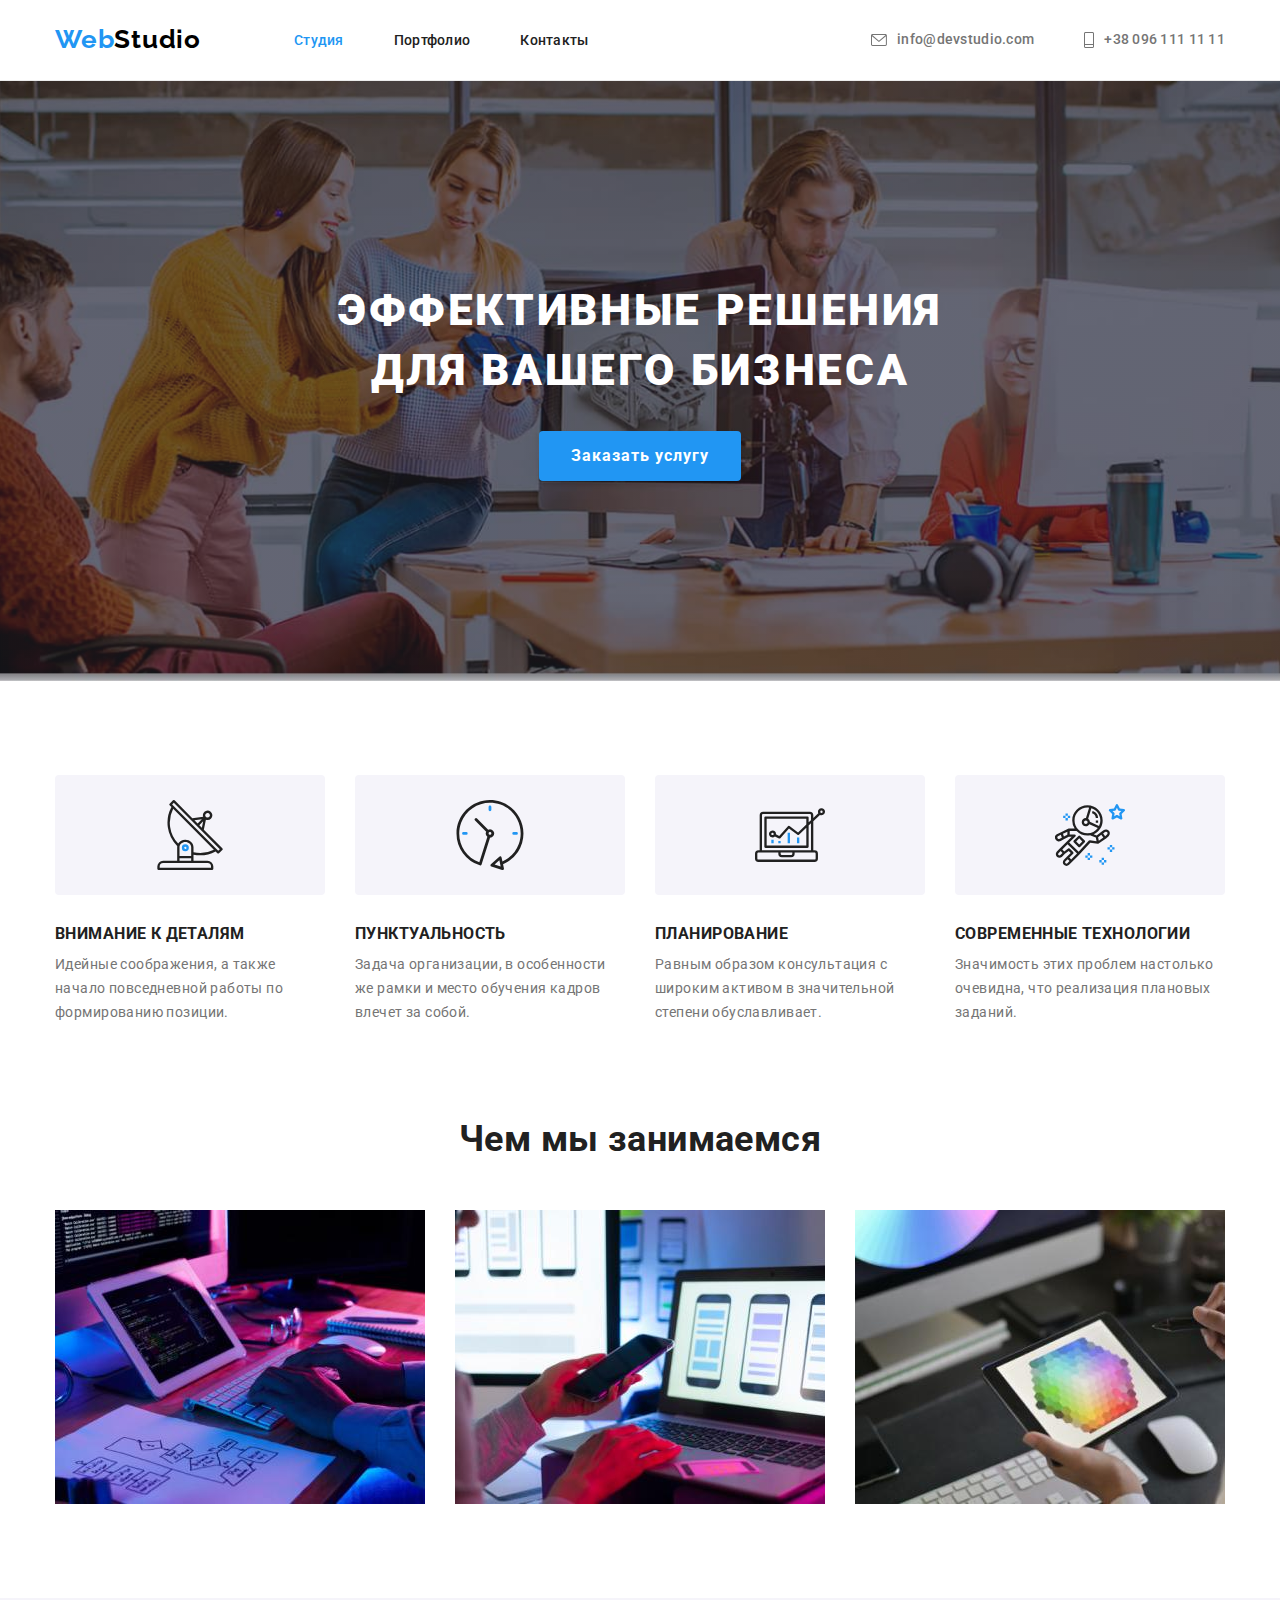
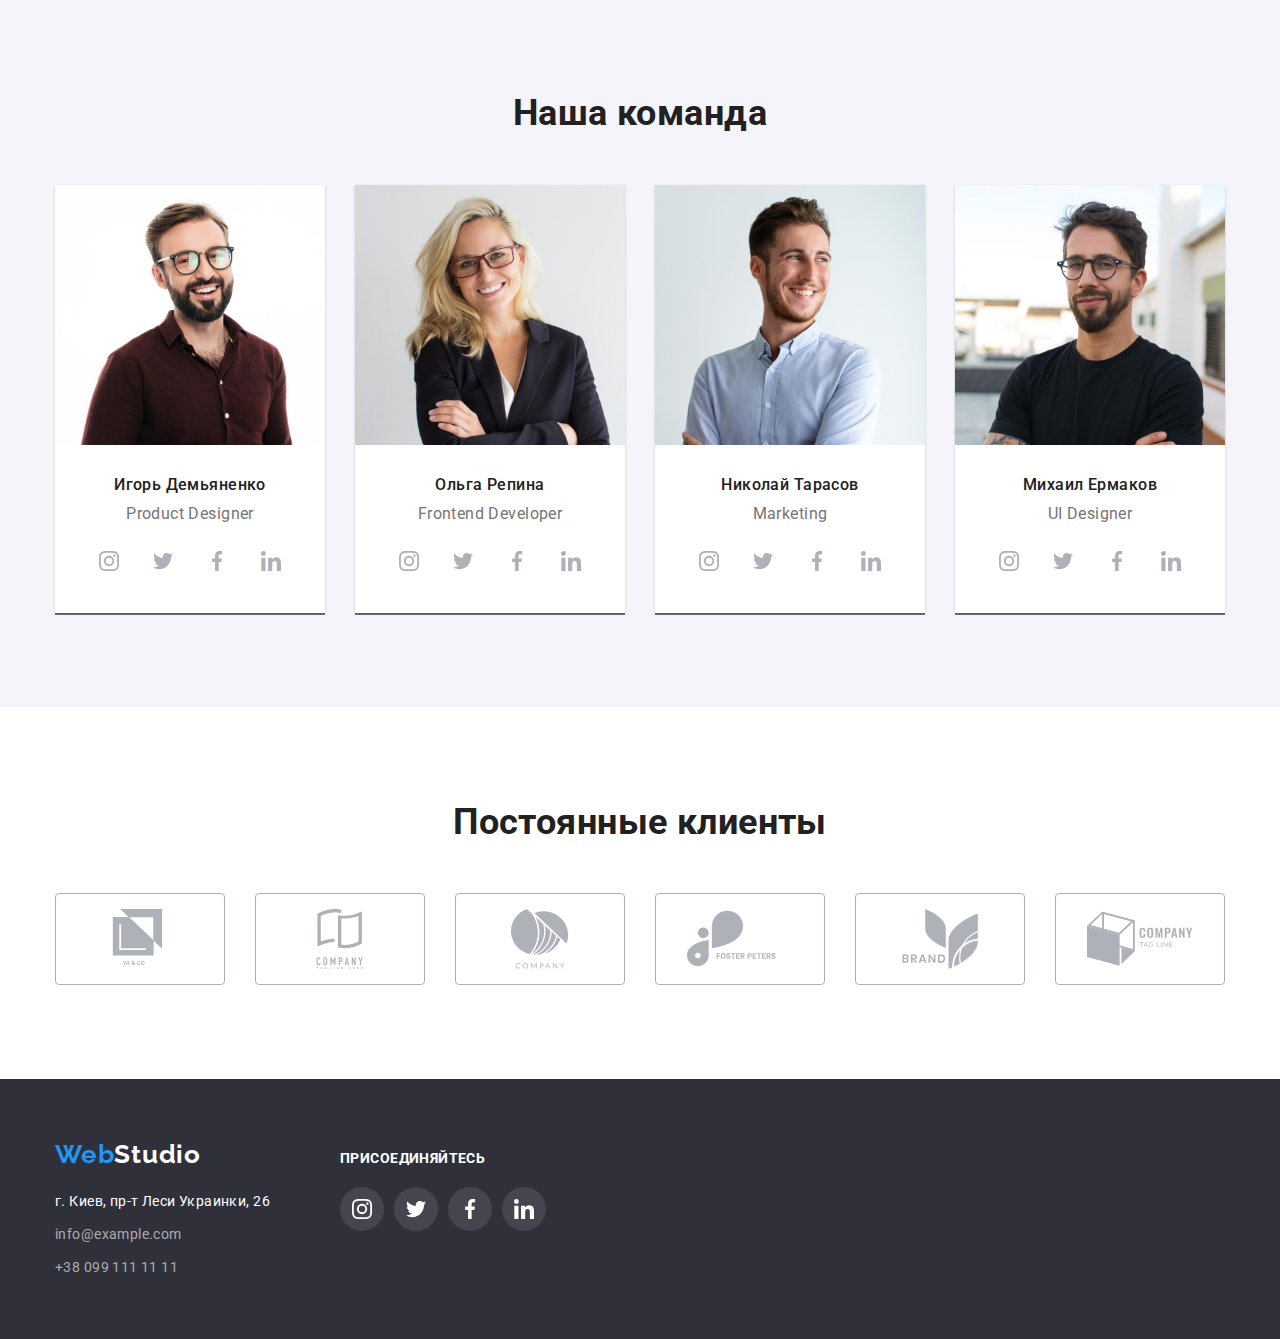
==== index.html @ 62c2daa0 "Копирует файлы из ДЗ-4" ====
<!DOCTYPE html>
<html lang="ru">
<head>
    <meta charset="UTF-8">
    <meta http-equiv="X-UA-Compatible" content="IE=edge">
    <meta name="viewport" content="width=device-width, initial-scale=1.0">
    <title>MainPage</title>
    <link rel="preconnect" href="https://fonts.googleapis.com">
    <link rel="preconnect" href="https://fonts.gstatic.com" crossorigin>
    <link href="https://fonts.googleapis.com/css2?family=Raleway:wght@700&family=Roboto:wght@400;500;700;900&display=swap" rel="stylesheet">
    <link rel="stylesheet" href="https://cdnjs.cloudflare.com/ajax/libs/modern-normalize/1.1.0/modern-normalize.min.css">   
    <link rel="stylesheet" href="./css/styles.css">
</head>
<body>

    <!--Шапка-->
    <header class="page-header">
        <div class="container">
            <nav class="main-nav">
                <a class="logo-header" lang="en" href="./index.html">Web<span class="logo-dark">Studio</span></a>
                <ul class="site-nav">
                    <li class="item"><a class="site-link current" href="./index.html">Студия</a></li>
                    <li class="item"><a class="site-link" href="./portfolio.html">Портфолио</a></li>
                    <li class="item"><a class="site-link" href="">Контакты</a></li>
                </ul>
            </nav>
                <ul class="auth-nav">
                    <li class="item">
                        <a class="auth-link" lang="en" href="mailto:info@example.com">
                            <svg class="icon-mail">
                                <use href="./images/icons.svg#icon-envelope"></use>
                            </svg>
                            info@devstudio.com</a>
                    </li>
                    <li class="item">
                        <a class="auth-link" href="tel:+380961111111">
                            <svg class="icon-tel">
                                <use href="./images/icons.svg#icon-coll"></use>
                            </svg>
                            +38 096 111 11 11</a>
                    </li>
                </ul>                
        </div>
        
    </header>
    <main>
    <!--Герой-->
        <section class="hero">
            <div class="container">
                <h1 class="hero-title">Эффективные решения для вашего бизнеса</h1>
                <button class="primery-button" type="button">Заказать услугу</button>
            </div>   
        </section> 
    
    <!--Преимущества-->
    <section class="section">

        <div class="container">
            <h2 class="section-title visually-hidden">Преимущества</h2>
            <ul class="feature-list">
                <li class="feature-item">
                    <div class="feature-icon">
                        <svg class="icon">
                            <use href="./images/icons.svg#icon-antenna"></use>
                        </svg>
                    </div>
                    <h3 class="feature-list-title">Внимание к деталям</h3>
                    <p>Идейные соображения, а также начало повседневной работы по формированию позиции.</p>
                </li>
                <li class="feature-item">
                    <div class="feature-icon">
                        <svg class="icon">
                            <use href="./images/icons.svg#icon-clock"></use>
                        </svg>
                    </div>
                    <h3 class="feature-list-title">Пунктуальность</h3>
                    <p>Задача организации, в особенности же рамки и место обучения кадров влечет за собой.</p>
                </li>
                <li class="feature-item">
                    <div class="feature-icon">
                        <svg class="icon">
                            <use href="./images/icons.svg#icon-diagram"></use>
                        </svg>
                    </div>
                    <h3 class="feature-list-title">Планирование</h3>
                    <p>Равным образом консультация с широким активом в значительной степени обуславливает.</p>
                </li>
                <li class="feature-item">
                    <div class="feature-icon">
                        <svg class="icon">
                            <use href="./images/icons.svg#icon-astronaut"></use>
                        </svg>
                    </div>
                    <h3 class="feature-list-title">Современные технологии</h3>
                    <p>Значимость этих проблем настолько очевидна, что реализация плановых заданий.</p>
                </li>
            </ul>
        </div>
        
    </section>

    <!--Чем занимаемся-->
    <section class="section other-padding">

        <div class="container">
            <h2 class="section-title">Чем мы занимаемся</h2>
            <ul class="business-list">
                <li>
                    <img src="./images/work-img-1.jpg" alt="разработка" width="370">
                </li>
                <li>
                    <img src="./images/work-img-2.jpg" alt="дизайн" width="370">
                </li>
                <li>
                    <img src="./images/work-img-3.jpg" alt="маркетинг" width="370">
                </li>
            </ul>
        </div>
        
    </section>

    <!--Команда-->
    <section class="section team">

        <div class="container">
            <h2 class="section-title">Наша команда</h2>
            <ul class="team-list">
                <li class="item">
                    <img src="./images/photo-1.jpg" alt="фото Игорь Демьяненко" width="270">
                    <div class="team-info">
                        <h3 class="team-list-title">Игорь Демьяненко</h3>
                        <p class="team-list-text" lang="en">Product Designer</p>
                        <ul class="team-network">
                            <li class="item-network">
                                <a class="link-network" href="">
                                    <svg class="icon-network">
                                        <use href="./images/icons.svg#icon-instagram"></use>
                                    </svg>
                                </a>
                            </li>
                            <li class="item-network">
                                <a class="link-network" href="">
                                    <svg class="icon-network">
                                        <use href="./images/icons.svg#icon-twitter"></use>
                                    </svg>
                                </a>
                            </li>
                            <li class="item-network">
                                <a class="link-network" href="">
                                    <svg class="icon-network">
                                        <use href="./images/icons.svg#icon-facebook"></use>
                                    </svg>
                                </a>
                            </li>
                            <li class="item-network">
                                <a class="link-network" href="">
                                    <svg class="icon-network">
                                        <use href="./images/icons.svg#icon-linkedin"></use>
                                    </svg>
                                </a>
                            </li>
                        </ul>
                    </div>
                    
                </li>

                <li class="item">
                    <img src="./images/photo-2.jpg" alt="фото Ольга Репина" width="270">
                    <div class="team-info">
                        <h3 class="team-list-title">Ольга Репина</h3>
                        <p class="team-list-text" lang="en">Frontend Developer</p>
                        <ul class="team-network">
                            <li class="item-network">
                                <a class="link-network" href="">
                                    <svg class="icon-network">
                                        <use href="./images/icons.svg#icon-instagram"></use>
                                    </svg>
                                </a>
                            </li>
                            <li class="item-network">
                                <a class="link-network" href="">
                                    <svg class="icon-network">
                                        <use href="./images/icons.svg#icon-twitter"></use>
                                    </svg>
                                </a>
                            </li>
                            <li class="item-network">
                                <a class="link-network" href="">
                                    <svg class="icon-network">
                                        <use href="./images/icons.svg#icon-facebook"></use>
                                    </svg>
                                </a>
                            </li>
                            <li class="item-network">
                                <a class="link-network" href="">
                                    <svg class="icon-network">
                                        <use href="./images/icons.svg#icon-linkedin"></use>
                                    </svg>
                                </a>
                            </li>
                        </ul>
                    </div>
                    
                </li>
                <li class="item">
                    <img src="./images/photo-3.jpg" alt="фото Николай Тарасов" width="270">
                    <div class="team-info">
                        <h3 class="team-list-title">Николай Тарасов</h3>
                        <p class="team-list-text" lang="en">Marketing</p>
                        <ul class="team-network">
                            <li class="item-network">
                                <a class="link-network" href="">
                                    <svg class="icon-network">
                                        <use href="./images/icons.svg#icon-instagram"></use>
                                    </svg>
                                </a>
                            </li>
                            <li class="item-network">
                                <a class="link-network" href="">
                                    <svg class="icon-network">
                                        <use href="./images/icons.svg#icon-twitter"></use>
                                    </svg>
                                </a>
                            </li>
                            <li class="item-network">
                                <a class="link-network" href="">
                                    <svg class="icon-network">
                                        <use href="./images/icons.svg#icon-facebook"></use>
                                    </svg>
                                </a>
                            </li>
                            <li class="item-network">
                                <a class="link-network" href="">
                                    <svg class="icon-network">
                                        <use href="./images/icons.svg#icon-linkedin"></use>
                                    </svg>
                                </a>
                            </li>
                        </ul>
                    </div>
                </li>
                
                <li class="item">
                    <img src="./images/photo-4.jpg" alt="фото Михаил Ермаков" width="270">
                    <div class="team-info">
                        <h3 class="team-list-title">Михаил Ермаков</h3>
                        <p class="team-list-text" lang="en">UI Designer</p>
                        <ul class="team-network">
                            <li class="item-network">
                                <a class="link-network" href="">
                                    <svg class="icon-network">
                                        <use href="./images/icons.svg#icon-instagram"></use>
                                    </svg>
                                </a>
                            </li>
                            <li class="item-network">
                                <a class="link-network" href="">
                                    <svg class="icon-network">
                                        <use href="./images/icons.svg#icon-twitter"></use>
                                    </svg>
                                </a>
                            </li>
                            <li class="item-network">
                                <a class="link-network" href="">
                                    <svg class="icon-network">
                                        <use href="./images/icons.svg#icon-facebook"></use>
                                    </svg>
                                </a>
                            </li>
                            <li class="item-network">
                                <a class="link-network" href="">
                                    <svg class="icon-network">
                                        <use href="./images/icons.svg#icon-linkedin"></use>
                                    </svg>
                                </a>
                            </li>
                        </ul>
                    </div>
                    
                </li>
            </ul>
        </div>
        
    </section>

    <!-- Постоянные клиенты -->

    <section class="section">
        <div class="container">
            <h2 class="section-title">Постоянные клиенты</h2>
            <ul class="clients-list">
                <li class="clients-item">
                    <a class="clients-link" href="">
                        <svg class="clients-icon">
                            <use href="./images/icons.svg#icon-logo-one"></use>
                        </svg>
                    </a>
                </li>
                <li class="clients-item">
                    <a class="clients-link" href="">
                        <svg class="clients-icon">
                            <use href="./images/icons.svg#icon-logo-two"></use>
                        </svg>
                    </a>
                </li>
                <li class="clients-item">
                    <a class="clients-link" href="">
                        <svg class="clients-icon">
                            <use href="./images/icons.svg#icon-logo-three"></use>
                        </svg>
                    </a>
                </li>
                <li class="clients-item">
                    <a class="clients-link" href="">
                        <svg class="clients-icon">
                            <use href="./images/icons.svg#icon-logo-four"></use>
                        </svg>
                    </a>
                </li>
                <li class="clients-item">
                    <a class="clients-link" href="">
                        <svg class="clients-icon">
                            <use href="./images/icons.svg#icon-logo-five"></use>
                        </svg>
                    </a>
                </li>
                <li class="clients-item">
                    <a class="clients-link" href="">
                        <svg class="clients-icon">
                            <use href="./images/icons.svg#icon-logo-six"></use>
                        </svg>
                    </a>
                </li>

            </ul>

        </div>
    </section>
    </main>
    <!--Подвал-->
    <footer class="footer">
        <div class="container footer-container">
            <div class="footer-left">
                <a class="logo-footer" lang="en" href="./index.html">Web<span class="logo-light">Studio</span></a>
                <address class="address">
                    <ul class="footer-contacts">
                        <li class="contacts-item">
                            <a class="footer-adress" href="">г. Киев, пр-т Леси Украинки, 26</a>
                        </li>
                        <li class="contacts-item">
                            <a class="footer-mail" lang="en" href="mailto:info@example.com">info@example.com</a>
                        </li>
                        <li class="contacts-item">
                            <a class="footer-tel" href="tel:+380961111111">+38 099 111 11 11</a>
                        </li>      
                    </ul>
                </address>
            </div>
            <div class="footer-right">
                <h3 class="join-title">присоединяйтесь</h3>
                <ul class="join-list">
                    <li class="item-footer-network">
                        <a class="link-footer-network" href="">
                            <svg class="icon-footer-network">
                                <use href="./images/icons.svg#icon-instagram"></use>
                            </svg>
                        </a>
                    </li>
                    <li class="item-footer-network">
                        <a class="link-footer-network" href="">
                            <svg class="icon-footer-network">
                                <use href="./images/icons.svg#icon-twitter"></use>
                            </svg>
                        </a>
                    </li>
                    <li class="item-footer-network">
                        <a class="link-footer-network" href="">
                            <svg class="icon-footer-network">
                                <use href="./images/icons.svg#icon-facebook"></use>
                            </svg>
                        </a>
                    </li>
                    <li class="item-footer-network">
                        <a class="link-footer-network" href="">
                            <svg class="icon-footer-network">
                                <use href="./images/icons.svg#icon-linkedin"></use>
                            </svg>
                        </a>
                    </li>
                </ul>
                
            </div>
            
        </div>
    </footer>
</body>
</html>
---- css/styles.css ----
:root {
    /* color */
    --primary-bg-color: #ffffff;
    --primary-text-color: #757575;
    --primary-title-color: #212121;
    --accent-color: #2196F3;
    --secondary-bg-color: #F5F4FA;
    --button-bg-color: #F5F4FA;}

body {
    background-color: var(--primary-bg-color);
    color: var(--primary-text-color);
    font-family: Roboto, sans-serif;
    letter-spacing: 0.03em;
    font-size: 14px;
    line-height: 1.7;
    }

h1,
h2,
h3,
p {
    margin: 0px;
}
ul {
    margin: 0px;
    padding: 0px;
    list-style: none;
}
button {cursor: pointer;}
img {display: block;
max-width: 100%;
height: auto;}
a {text-decoration: none;}

    /* container */
.container {
    width: 1200px;
    padding-left: 15px;
    padding-right: 15px;
    margin: 0 auto;
    }

.visually-hidden {
    position: absolute;
    width: 1px;
    height: 1px;
    margin: -1px;
    border: 0;
    padding: 0;
    
    white-space: nowrap;
    clip-path: inset(100%);
    clip: rect(0 0 0 0);
    overflow: hidden;
}

/*============ Header ===========*/

    /* logo header*/

.logo-header {
    display: block;
    padding-top: 24px;
    padding-bottom: 25px;
    font-family: Raleway;
    font-weight: bold;
    font-size: 26px;
    line-height: 1.2;
    letter-spacing: 0.03em;
    color: #2196F3;
}

.logo-dark {color: #000000;}

        /* all-nav */

    .page-header {
        border-bottom: 1px solid #ECECEC;}
    .page-header .container {
        display: flex;
        align-items: center;
        justify-content: space-between
    }
    .main-nav {display: flex;}
        
        /* site nav */

    .site-nav {
        display: flex;
        margin-left: 93px;
    }

    .site-nav .item + .item {margin-left: 50px;}
        
    .site-link {
        display: block;
        padding-top: 32px;
        padding-bottom: 32px;

        color: var(--primary-title-color);
        font-weight: 500;
        line-height: 1.17;
        letter-spacing: 0.02em;
    }
        
    .site-link:hover,
    .site-link:focus {color: var(--accent-color);}
    .site-link.current {color: var(--accent-color);}

        /* auth nav */

    .auth-nav {
        display: flex;
        justify-content: center;
        align-items: center;
        }
    .auth-nav .item + .item {margin-left: 50px;}

    .auth-link {
        display: flex;
        align-items: center;
        color: var(--primary-text-color);
        font-weight: 500;
        line-height: 1.14;
        letter-spacing: 0.02em;
        padding-top: 32px;
        padding-bottom: 32px;
    }
    .auth-link:hover,
    .auth-link:focus {
        color: var(--accent-color);
        fill: var(--accent-color);
    }
    
    .icon-mail {
        width: 16px;
        height: 12px;
        margin-right: 10px;
        fill: currentColor;
    }
        
    .icon-tel {
        width: 10px;
        height: 16px;
        margin-right: 10px;
        fill: currentColor;
        }
    

    /*========== Hero========== */
    .hero {
        padding: 200px 0;
        background-color: #C4C4C4;
        text-align: center;
        background-image: linear-gradient(
        rgba(47, 48, 58, 0.4),
        rgba(47, 48, 58, 0.4)),
        url("../images/header-img.jpg");
        background-repeat: no-repeat;
        background-position: center;
        background-size: cover;
        }

    .hero-title {
        color: var(--primary-bg-color);
        margin: 0 auto;
        margin-bottom: 30px;
        width: 696px;
        font-weight: 900;
        font-size: 44px;
        line-height: 1.36;
        letter-spacing: 0.06em;
        text-transform: uppercase;
        }
        
    .primery-button {
        padding: 10px 32px;
        font-weight: 700;
        font-size: 16px;
        line-height: 1.87;
        letter-spacing: 0.06em;
        box-shadow: 0px 4px 4px rgba(0, 0, 0, 0.15);
        border-radius: 4px;
        border: none;

        background-color: var(--accent-color);
        color: #ffffff;
        }

    .primery-button:hover,
    .primery-button:focus {
        background-color: #118CE8;
        color: #ffffff;
        }

    /*========= Main ==========*/

        /* section */

    .section {padding-top: 94px;
        padding-bottom: 94px;}

    .section.other-padding {
        padding-top: 0px;
        }

        /* title */

    .section-title {
        color: var(--primary-title-color);
        font-weight: 700;
        font-size: 36px;
        line-height: 1.17;
        text-align: center;
        margin-bottom: 50px;
    }

    .feature-list-title {
        color: var(--primary-title-color);
        font-weight: 700;
        line-height: 1.1;
        margin-bottom: 10px;
        text-transform: uppercase;
    }
    
    .team-list-title {
        color: var(--primary-title-color);
        font-weight: 500;
        font-size: 16px;
        line-height: 1.2;
        text-align: center;
        margin-bottom: 10px;
    }

        /* feature */ 
    .feature-list {
        display: flex;
        justify-content: space-between
    }

    .feature-list .feature-item {width: 270px;}

    .feature-icon {
        display: flex;
        align-items: center;
        justify-content: center;
        height: 120px;
        margin-bottom: 30px;
        padding: 25px 0;
        border-radius: 4px;
        background-color: var(--button-bg-color)
        }
    .icon {
        width: 70px;
        height: 70px;
        }

        /* business-list */

    .business-list {
        display: flex;
        justify-content: space-between;
    }

        /* Team  */

    .team-list {
        display: flex;
        justify-content: space-between
    }

    .team-list .item {
        background-color: var(--primary-bg-color);
        box-shadow: 0px 1px 3px rgba(0, 0, 0, 0.12), 0px 1px 1px rgba(0, 0, 0, 0.14), 0px 2px
    }

    .team {background-color: var(--secondary-bg-color);}

    .team-info {
        padding-top: 30px;
        padding-bottom: 30px;
        }

    .team-list-text {
        font-weight: 400;
        font-size: 16px;
        line-height: 1.2;
        text-align: center;
        }

    .team-network {
        display: flex;
        justify-content: center;
        margin-top: 16px;
        }

    .link-network {
        display: flex;
        width: 44px;
        height: 44px;
        align-items: center;
        justify-content: center;
        color: #AFB1B8;
        }    
    
    .icon-network {
            width: 20px;
            height: 20px;
            fill: currentColor;
        }

    .team-network .item-network + .item-network {margin-left: 10px;}

    .link-network:hover,
    .link-network:focus {
        background-color: var(--accent-color);
        color: var(--primary-bg-color);
        border-radius: 50%;
    }

        /* Our clients */

    .clients-list {
        display: flex;
        justify-content: center;}

    .clients-list .clients-item + .clients-item {margin-left: 30px;}

    .clients-link {
        display: flex;
        align-items: center;
        justify-content: center;
        width: 170px;
        height: 92px;
        border: 1px solid #AFB1B8;
        border-radius: 4px;
        color: #AFB1B8;
    }

    .clients-link:hover,
    .clients-link:focus {
        color: var(--accent-color);
        border: 1px solid var(--accent-color);
    }
    
    .clients-icon {
        width: 106px;
        height: 60px;
        fill: currentColor;
    }
        
    /*============ Footer============ */
    .footer {
        padding-top: 60px;
        padding-bottom: 60px;
        background-color: #2F303A;
    }
    .footer-container {
        display: flex;
        align-items: baseline;
    }

        /* logo footer */
    .logo-footer {
        display: block;
        margin-bottom: 20px;
        font-family: Raleway;
        font-weight: 700;
        font-size: 26px;
        line-height: 31px;
        letter-spacing: 0.03em;
        color: #2196F3;
        }
    .logo-light {color: #ffffff;}

    .footer-adress {color: #ffffff;}

    .footer-mail,
    .footer-tel {color: rgba(255, 255, 255, 0.6);}

    .footer-mail:hover, .footer-mail:focus {color: #ffffff;}

    .footer-tel:hover, .footer-tel:focus {color: #ffffff;}

    .address {font-style: normal;}

    .contacts-item:not(:last-child) {margin-bottom: 9px;}
    
    

    /* footer right */

    .footer-right {
        width: 206px;
        margin-left: 70px;
        }

    .join-title {
        font-weight: 700px;
        font-size: 14px;
        line-height: 1.14;
        letter-spacing: 0.03em;
        text-transform: uppercase;
        color: var(--primary-bg-color);
        margin-bottom: 20px;
    }
    .join-list {
        display: flex;
        justify-content: center;
    }
    .link-footer-network {
        display: flex;
        width: 44px;
        height: 44px;
        align-items: center;
        justify-content: center;
        color: var(--primary-bg-color);
        background-color: rgba(255, 255, 255, 0.1);
        border-radius: 50%;
    }
    .icon-footer-network {
        width: 20px;
        height: 20px;
        color: currentColor;
        fill: var(--primary-bg-color);
    }
    .join-list .item-footer-network + .item-footer-network {margin-left: 10px;}
    
    .link-footer-network:hover,
    .link-footer-network:focus {background-color: var(--accent-color);

    }





    /* =========Portfolio=========== */

        /* filter */
    .portfolio-filter {
        display: flex;
        justify-content: center;
        margin-bottom: 50px;
    }

    .portfolio-filter .btn + .btn {margin-left: 8px;}

    .portfolio-button {
        font-weight: 500;
        font-size: 16px;
        padding: 6px 22px;
        min-width:auto;
        line-height: 1.6;
        text-align: center;
        background-color: var(--button-bg-color);
        color: var(--primary-title-color);
        border-radius: 4px;
        border: none;
    }

    .portfolio-button:hover,
    .portfolio-button:focus {
        color: var(--primary-bg-color);
        background-color: var(--accent-color);
        
        box-shadow: 0px 3px 1px rgba(0, 0, 0, 0.1), 0px 1px 2px rgba(0, 0, 0, 0.08), 0px 2px 2px rgba(0, 0, 0, 0.12);
    }

        /* Work */
    .work-list {
        display: flex;
        flex-wrap: wrap;
        }

    .work-item {
        width: 370px;
        margin-right: 30px;
        margin-bottom: 30px;
        border: 1px solid #EEEEEE
    }

    .work-item:nth-child(3n) {margin-right: 0px;}

    .work-item:nth-last-child(-n + 3) {margin-bottom: 0px;}

    .work-info {padding: 20px 24px; }

    .work-list-title {
        color: var(--primary-title-color);
        font-weight: 700;
        font-size: 18px;
        line-height: 2;
        letter-spacing: 0.06em;
        margin-bottom: 4px;
    }

    .work-list-text {
        font-size: 16px;
        line-height: 1.9;
        color: var(--primary-text-color);
    }

    .work-link {display: block;}

    .work-link:hover,
    .work-link:focus {box-shadow: 0px 1px 1px rgba(0, 0, 0, 0.12), 0px 4px 4px rgba(0, 0, 0, 0.06), 1px 4px 6px rgba(0, 0, 0, 0.16);
    }

    .text-description {
        position: absolute;
        height: 100%;
        padding: 64px 24px;
        font-weight: 400px;
        font-size: 18px;
        line-height: 1.56;
        letter-spacing: 0.03em;
        color: #FFFFFF;
        opacity: 0;
        }

    .work-description {
        position: relative;
        width: 370px;
        height: 294px;
    }
    
    .work-description::before {
        display: block;
        position: absolute;
        content: "";
        width: 100%;
        height: 100%;
        background: rgba(33, 150, 243, 0.9);
        opacity: 0;
        }

    .work-description:hover::before {
        opacity: 1;
    }

    .work-description:hover .text-description {
        opacity: 1;
    }
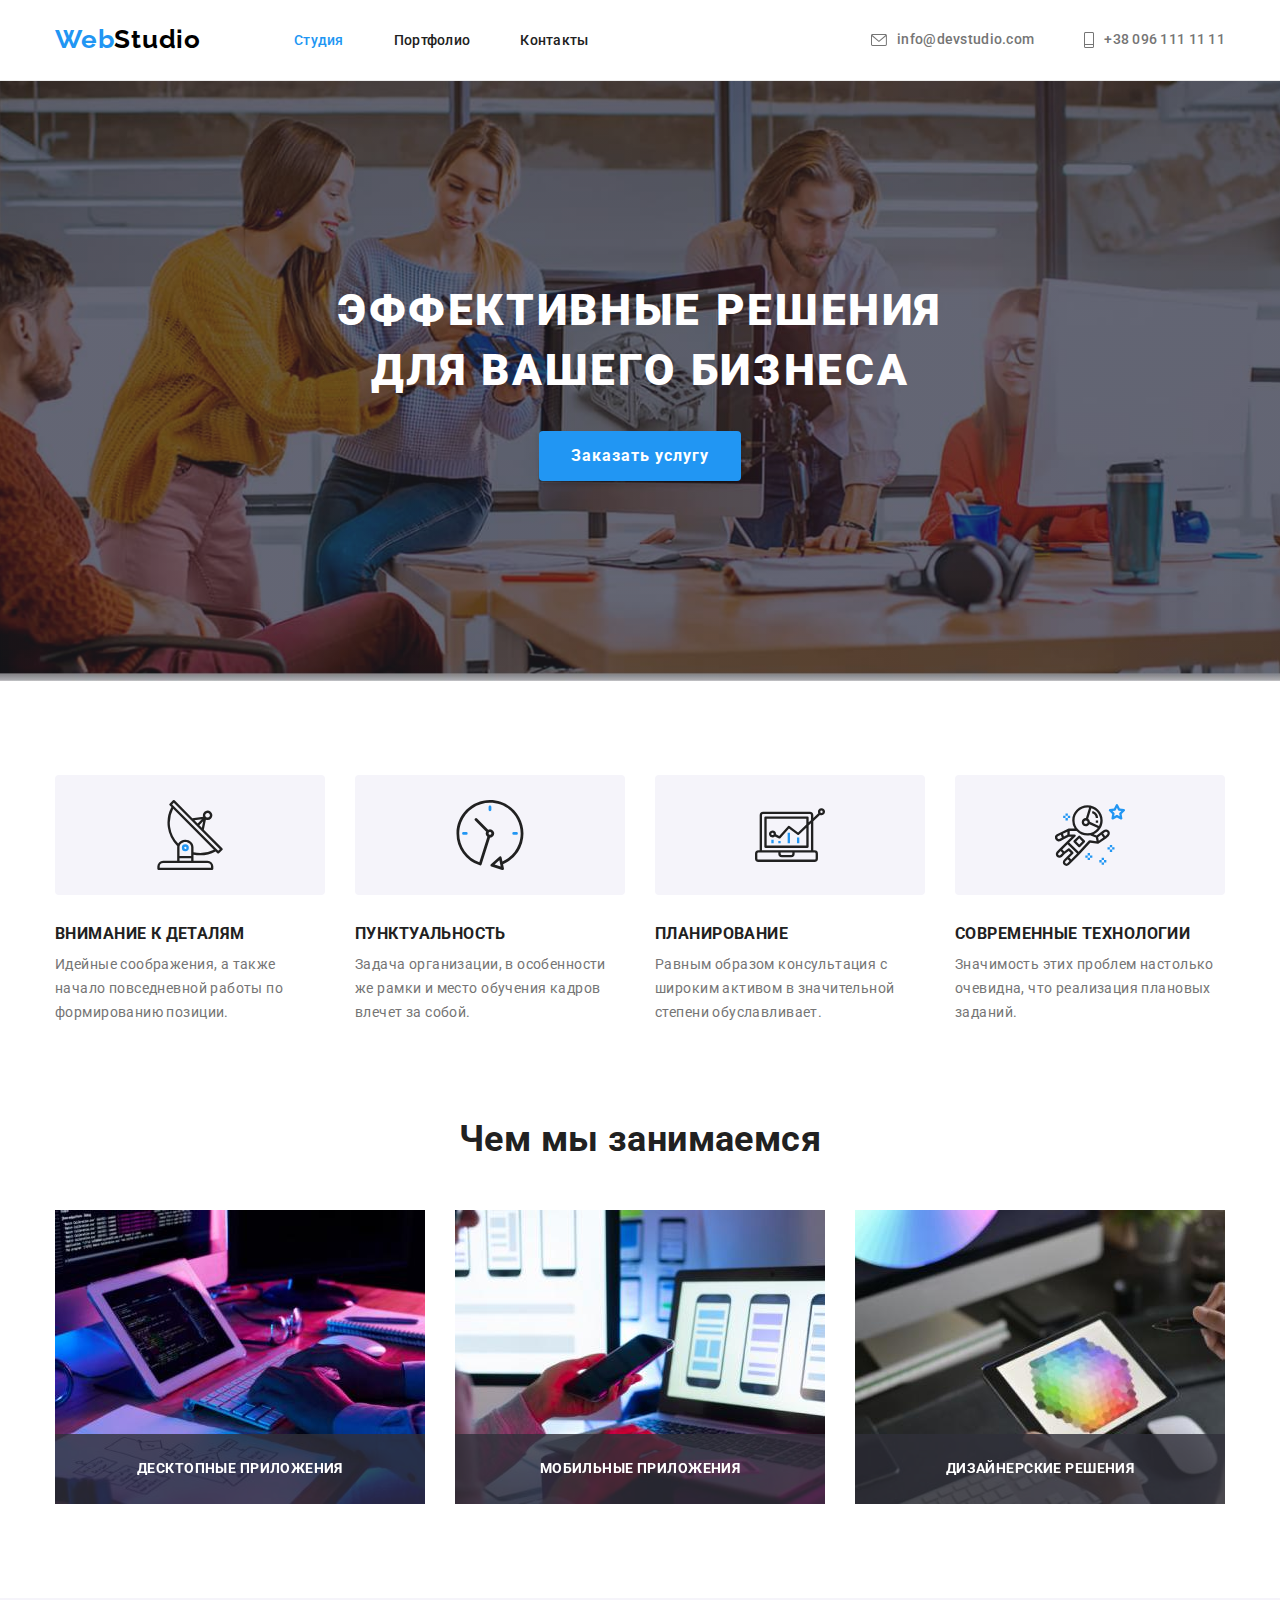
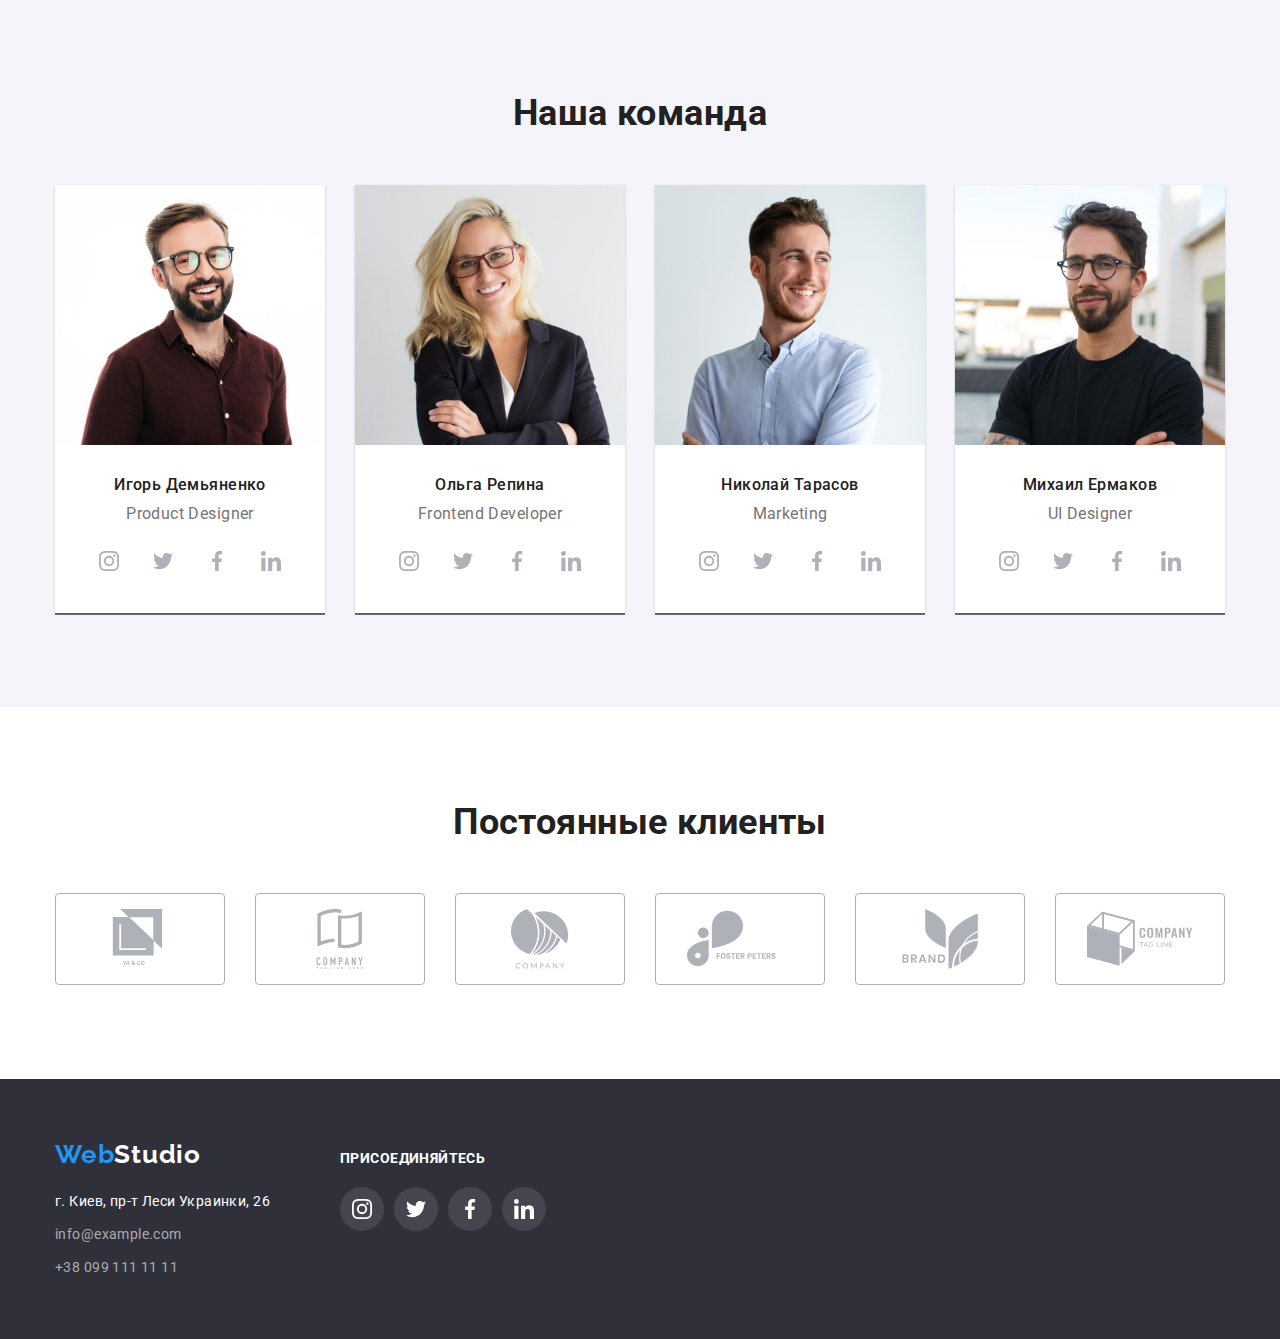
==== commit a3589225: "Позиционирует текст с фоном в секции "Чем мы занимаемся"" ====
--- a/index.html
+++ b/index.html
@@ -48,7 +48,16 @@
         <section class="hero">
             <div class="container">
                 <h1 class="hero-title">Эффективные решения для вашего бизнеса</h1>
-                <button class="primery-button" type="button">Заказать услугу</button>
+                <button data-modal-open class="primery-button" type="button">Заказать услугу</button>
+            </div>
+            <div class="backdrop is-hidden" data-modal>
+                <div class="modal">
+                    <button data-modal-close  class="close-modal-button" type="button">
+                        <svg class="close-modal-icon">
+                            <use href="./images/icons.svg#icon-cross"></use>
+                        </svg>
+                    </button>
+                </div>
             </div>   
         </section> 
     
@@ -105,14 +114,25 @@
         <div class="container">
             <h2 class="section-title">Чем мы занимаемся</h2>
             <ul class="business-list">
-                <li>
-                    <img src="./images/work-img-1.jpg" alt="разработка" width="370">
-                </li>
-                <li>
-                    <img src="./images/work-img-2.jpg" alt="дизайн" width="370">
-                </li>
-                <li>
-                    <img src="./images/work-img-3.jpg" alt="маркетинг" width="370">
+                <li class="business-item">
+                    <div class="business-work">
+                        <img src="./images/work-img-1.jpg" alt="разработка" width="370">
+                        <p class="business-text">Десктопные приложения</p>
+                    </div>
+                    
+                </li>
+                <li class="business-item">
+                    <div class="business-work">
+                        <img src="./images/work-img-2.jpg" alt="дизайн" width="370">
+                        <p class="business-text">Мобильные приложения</p>
+                    </div>
+                </li>
+                <li class="business-item">
+                    <div class="business-work">
+                        <img src="./images/work-img-3.jpg" alt="маркетинг" width="370">
+                        <p class="business-text">Дизайнерские решения</p>
+                    </div>
+                    
                 </li>
             </ul>
         </div>
@@ -393,5 +413,8 @@
             
         </div>
     </footer>
+
+    <script src="./js/modal.js"></script>
+    
 </body>
 </html>--- a/css/styles.css
+++ b/css/styles.css
@@ -193,6 +193,49 @@
         background-color: #118CE8;
         color: #ffffff;
         }
+    .backdrop {
+        position: fixed;
+        top: 0;
+        left: 0;
+        width: 100%;
+        height: 100%;
+        background-color: rgba(0, 0, 0, 0.2);;
+    }
+
+    .backdrop.is-hidden {
+        opacity: 0;
+        pointer-events: none;
+    }
+
+    .modal {
+        position: absolute;
+        top: 50%;
+        left: 50%;
+        transform: translate(-50%, -50%);
+        width: 528px;
+        height: 581px;
+        background: #FFFFFF;
+        box-shadow: 0px 1px 3px rgba(0, 0, 0, 0.12), 0px 1px 1px rgba(0, 0, 0, 0.14), 0px 2px 1px rgba(0, 0, 0, 0.2);
+        border-radius: 4px;
+    }
+
+    .close-modal-button {
+        display: flex;
+        justify-content: center;
+        align-items: center;
+        position: absolute;
+        top: 5px;
+        right: 23px;
+        width: 30px;
+        height: 30px;
+        
+        background-color: var(--primary-bg-color);
+        border: 1px solid rgba(0, 0, 0, 0.1);
+        border-radius: 50%;
+    }
+    .close-modal-icon {
+        width: 18px;
+        height: 18px;}
 
     /*========= Main ==========*/
 
@@ -261,6 +304,38 @@
     .business-list {
         display: flex;
         justify-content: space-between;
+    }
+    .business-work {
+        position: relative;
+    }
+
+    .business-work::before {
+        display: block;
+        position: absolute;
+        content: "";
+        width: 100%;
+        bottom: 0;
+        left: 0;
+        height: 70px;
+        background: rgba(47, 48, 58, 0.8);
+    }
+
+    .business-text {
+        display: inline-flex;
+        justify-content: center;
+        align-items: center;
+        position: absolute;
+        bottom: 0;
+        left: 0;
+        width: 100%;
+        height: 70px;
+        font-weight: 700;
+        font-size: 14px;
+        line-height: 1.14;
+        letter-spacing: 0.03em;
+        text-transform: uppercase;
+        color: var(--primary-bg-color);
+        
     }
 
         /* Team  */
@@ -431,10 +506,6 @@
     .link-footer-network:focus {background-color: var(--accent-color);
 
     }
-
-
-
-
 
     /* =========Portfolio=========== */
 
@@ -502,45 +573,47 @@
         color: var(--primary-text-color);
     }
 
-    .work-link {display: block;}
-
-    .work-link:hover,
-    .work-link:focus {box-shadow: 0px 1px 1px rgba(0, 0, 0, 0.12), 0px 4px 4px rgba(0, 0, 0, 0.06), 1px 4px 6px rgba(0, 0, 0, 0.16);
+    .work-link {display: block;
+    }
+
+    .work-item:hover,
+    .work-item:focus {box-shadow: 0px 1px 1px rgba(0, 0, 0, 0.12), 0px 4px 4px rgba(0, 0, 0, 0.06), 1px 4px 6px rgba(0, 0, 0, 0.16);
+    }
+
+    .description {
+        position: relative;
+    }
+    .description::before {
+        display: block;
+        position: absolute;
+        content: "";
+        width: 100%;
+        height: 100%;
+        background-color: rgba(33, 150, 243, 0.9);
+        opacity: 0;
+        transition: opacity 250ms cubic-bezier(0.4, 0, 0.2, 1)
     }
 
     .text-description {
         position: absolute;
+        top: 0;
+        left: 0;
         height: 100%;
-        padding: 64px 24px;
-        font-weight: 400px;
+        padding: 63px 24px;
         font-size: 18px;
         line-height: 1.56;
         letter-spacing: 0.03em;
         color: #FFFFFF;
         opacity: 0;
-        }
-
-    .work-description {
-        position: relative;
-        width: 370px;
-        height: 294px;
-    }
-    
-    .work-description::before {
-        display: block;
-        position: absolute;
-        content: "";
-        width: 100%;
-        height: 100%;
-        background: rgba(33, 150, 243, 0.9);
-        opacity: 0;
-        }
-
-    .work-description:hover::before {
+        transition: opacity 250ms cubic-bezier(0.4, 0, 0.2, 1)
+    }
+
+    .work-item:hover .text-description,
+    .work-item:focus .text-description {
         opacity: 1;
     }
-
-    .work-description:hover .text-description {
+    .work-item:hover .description::before,
+    .work-item:focus .description::before {
         opacity: 1;
     }
     
